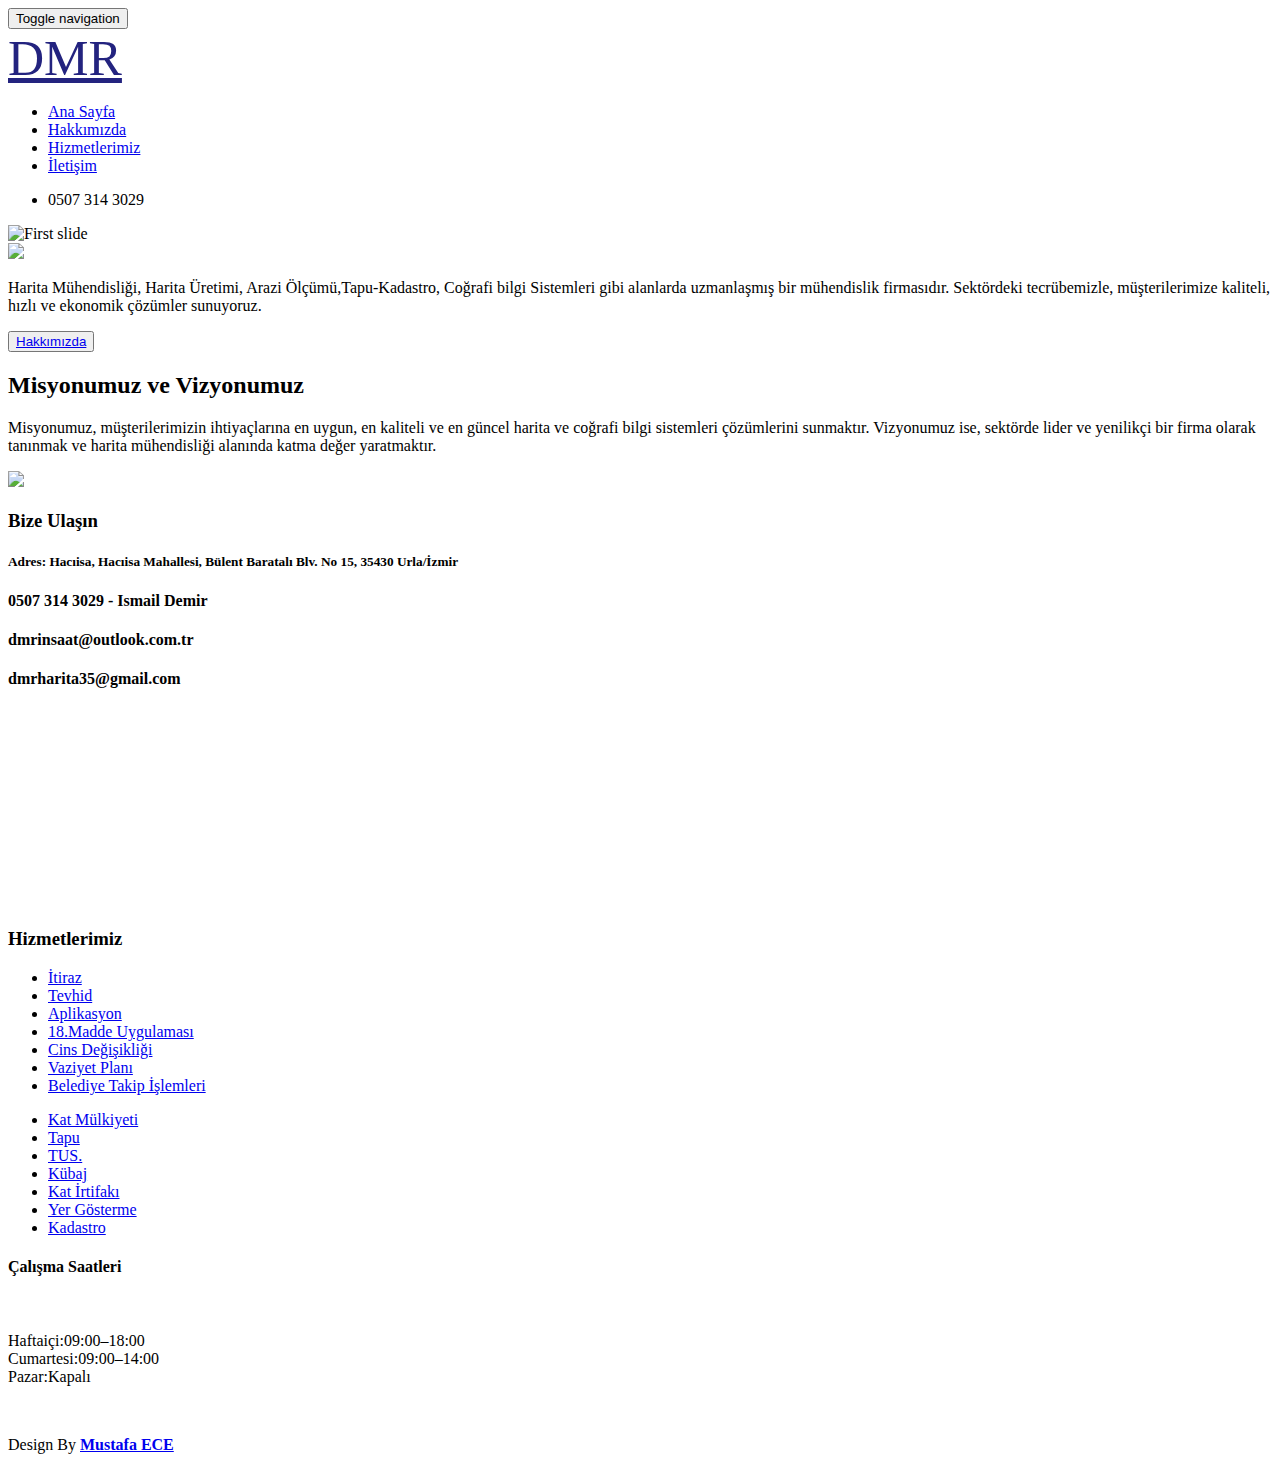
==== index.html @ 1612287f "Add files via upload" ====
<!DOCTYPE html>
<html lang="en">

<head>
	<meta charset="utf-8">
	<meta http-equiv="X-UA-Compatible" content="IE=edge">
	<meta name="viewport" content="width=device-width, initial-scale=1">
	<title>DMR</title>
	<link href="css/bootstrap.min.css" rel="stylesheet">
	<link href="css/global.css" rel="stylesheet">
	<link href="css/index.css" rel="stylesheet">
	<link rel="stylesheet" type="text/css" href="css/font-awesome.min.css" />

	<link href="css/ken-burns.css" rel="stylesheet" type="text/css" media="all" />
	<link rel="preconnect" href="https://fonts.googleapis.com">
	<link rel="preconnect" href="https://fonts.gstatic.com" crossorigin>
	<link
		href="https://fonts.googleapis.com/css2?family=Belgrano&family=Raleway:wght@400;700&family=Wix+Madefor+Display&display=swap"
		rel="stylesheet">
	<link type="text/css" rel="stylesheet" href="css/animate.css">
	<link rel="shortcut icon" href="img/favicon.ico" type="image/x-icon">
	<script src="js/jquery-2.1.1.min.js"></script>
	<script src="js/bootstrap.min.js"></script>
</head>

<body>

	<section id="header" class="clearfix cd-secondary-nav">
		<div class="container-fluid">
			<div class="row">
				<div class="col-sm-12">
					<nav class="navbar navbar-default">
						<!-- Brand and toggle get grouped for better mobile display -->
						<div class="navbar-header">
							<button type="button" class="navbar-toggle" data-toggle="collapse"
								data-target="#bs-example-navbar-collapse-1">
								<span class="sr-only">Toggle navigation</span>
								<span class="icon-bar"></span>
								<span class="icon-bar"></span>
								<span class="icon-bar"></span>
							</button>
							<div class="container-fluid">
								<a class="navbar-brand" style="color: rgb(35, 35, 127); font-size: 50px;" href="index.html">
									DMR
								</a>
							</div>
						</div>
						<!-- nav links forms -->
						<div class="collapse navbar-collapse" id="bs-example-navbar-collapse-1">
							<ul class="nav navbar-nav">
								<li><a class="m_tag active_m " href="index.html">Ana Sayfa</a></li>
								<li><a class="m_tag" href="about.html">Hakkımızda</a></li>
								</li>
								<li><a class="m_tag  " href="hizmetlerimiz.html">Hizmetlerimiz
									</a></li>

								<li class="dropdown">
									<a href="iletisim.html" class=" m_tag ">İletişim </a>
								</li>
								
							</ul>
							<ul class="nav navbar-nav navbar-right">
								<li id="ph" class="m_tag  "><i class="fa fa-phone"></i> 0507 314 3029</li>
							</ul>
						</div>
						<!-- /.navbar-collapse -->
					</nav>
				</div>
			</div>
		</div>
	</section>

	<section id="center" class="center_home">
		<div class="banner">
			<div id="kb" class="carousel kb_elastic animate_text kb_wrapper" data-ride="carousel" data-interval="6000"
				data-pause="hover">
				<!-- Wrapper-for-Slides -->
				<div class="row d-flex">
					<div class="col-lg-9">
						<img class="img-responsive w-100" src="img/1.jpg" alt="First slide">
					</div>
					<div id="r-1" class="col-lg-3   m-auto">
						<img id="map" src="img/treasure-map.png">
						<p class=" text-left ">Harita
							Mühendisliği, Harita Üretimi, Arazi Ölçümü,Tapu-Kadastro,
							Coğrafi bilgi Sistemleri gibi alanlarda uzmanlaşmış bir
							mühendislik firmasıdır. Sektördeki tecrübemizle, müşterilerimize
							kaliteli, hızlı ve ekonomik çözümler sunuyoruz.</p>
						<button id="fb" type="button" class="btn btn-lg"><a href="about.html">Hakkımızda</a></button>
					</div>
				</div>

				<section id="event">
					<div class="container">
						<div class="row">
							<div class="col-sm-12">
								<div class="event_1">
									<h2 class="mis">Misyonumuz ve Vizyonumuz</h2>
									<p>Misyonumuz, müşterilerimizin ihtiyaçlarına en uygun, en kaliteli ve en güncel
										harita ve coğrafi bilgi sistemleri çözümlerini sunmaktır. Vizyonumuz ise,
										sektörde lider ve yenilikçi bir firma olarak tanınmak ve harita mühendisliği
										alanında katma değer yaratmaktır.</p>
									</div>
									<img src="img/mision.jpg" class="img-responsive" style="max-width: 800px; margin: auto; ">

							</div>
						</div>
					</div>
				</section>
				<section id="footer">
					<div class="container">
						<div class="row">
							<div class="col-sm-12">
								<div class="footer_main clearfix">
									<div class="col-sm-7">
										<div class="footer_1 clearfix">
											<h3>Bize Ulaşın &nbsp; &nbsp; <a href="https://www.instagram.com/dmrharita/"><i  id="ins" class="fa fa-instagram" ></i></a></h3>
											<h5>
												<p><strong>Adres</strong>: Hacıisa, Hacıisa Mahallesi, Bülent Baratalı
													Blv. No 15, 35430 Urla/İzmir</p>
											</h5>
											<h4><i class="fa fa-phone"></i> 0507 314 3029 - Ismail Demir</h4>
											<h4><i class="fa fa-envelope"></i>dmrinsaat@outlook.com.tr</h4>
											<h4><i class="fa fa-envelope"></i>dmrharita35@gmail.com </h4>
											<div
												style="text-decoration:none; overflow:hidden;max-width:100%;width:500px;height:200px;">
												<div id="embedded-map-display"
													style="height:100%; width:100%;max-width:100%;"><iframe
														style="height:100%;width:100%;border:0;" frameborder="0"
														src="https://www.google.com/maps/embed/v1/place?q=dmr+harita&key=AIzaSyBFw0Qbyq9zTFTd-tUY6dZWTgaQzuU17R8"></iframe>
												</div><a class="the-googlemap-enabler"
													href="https://www.bootstrapskins.com/themes"
													id="make-map-infor-mation"> </a>
												<style>
													#embedded-map-display img.text-marker {
														max-width: none !important;
														background: none !important;
													}

													img {
														max-width: none
													}
												</style>
											</div>

										</div>
									</div>
									<div class="col-sm-5">
										<div class="footer_1 clearfix">
											<h3>Hizmetlerimiz</h3>
										</div>
										<div class="col-sm-12 space_all">
											<div class="col-sm-6 space_all">
												<div class="footer_2">
													<ul>
														<li class="col-sm-12 col-xs-6 space_left"><a
															href="hizmetlerimiz.html"><i
																	class="fa fa-arrow-right"></i>İtiraz</a></li>
														<li class="col-sm-12 col-xs-6 space_left"><a
															href="hizmetlerimiz.html"><i
																	class="fa fa-arrow-right"></i>Tevhid</a></li>
														<li class="col-sm-12 col-xs-6 space_left"><a
															href="hizmetlerimiz.html"><i
																	class="fa fa-arrow-right"></i>Aplikasyon
															</a></li>
														<li class="col-sm-12 col-xs-6 space_left"><a
															href="hizmetlerimiz.html"><i
																	class="fa fa-arrow-right"></i>18.Madde
																Uygulaması</a></li>
														<li class="col-sm-12 col-xs-6 space_left"><a href="hizmetlerimiz.html"><i
																	class="fa fa-arrow-right"></i>Cins Değişikliği</a>
														</li>
														<li class="col-sm-12 col-xs-6 space_left"><a href="hizmetlerimiz.html"><i
																	class="fa fa-arrow-right"></i>Vaziyet Planı</a></li>
														<li class="col-sm-12 col-xs-6 space_left"><a href="hizmetlerimiz.html"><i
																	class="fa fa-arrow-right"></i>Belediye Takip
																İşlemleri</a>
														</li>
													</ul>
													
												</div>
											</div>
											<div class="col-sm-6 space_all">
												<div class="footer_2 clearfix">
													<ul>
														<li class="col-sm-12 col-xs-6 space_left"><a href="hizmetlerimiz.html"><i
																	class="fa fa-arrow-right"></i>Kat
																Mülkiyeti</a></li>
														<li class="col-sm-12 col-xs-6 space_left"><a href="hizmetlerimiz.html"><i
																	class="fa fa-arrow-right"></i>Tapu</a>
														</li>
														<li class="col-sm-12 col-xs-6 space_left"><a href="hizmetlerimiz.html"><i
																	class="fa fa-arrow-right"></i>TUS.</a></li>
														<li class="col-sm-12 col-xs-6 space_left"><a href="hizmetlerimiz.html"><i
																	class="fa fa-arrow-right"></i>Kübaj</a>
														</li>
														<li class="col-sm-12 col-xs-6 space_left"><a href="hizmetlerimiz.html"><i
																	class="fa fa-arrow-right"></i>Kat İrtifakı</a></li>
														<li class="col-sm-12 col-xs-6 space_left"><a href="hizmetlerimiz.html"><i
																	class="fa fa-arrow-right"></i>Yer Gösterme</a>
														</li>
														<li class="col-sm-12 col-xs-6 space_left"><a href="hizmetlerimiz.html"><i
																	class="fa fa-arrow-right"></i>Kadastro</a>
														</li>
													</ul>
												</div>
											</div>
										</div>
										<div class="calis">
											<h4>Çalışma Saatleri</h4> <br>
											<p> 
												Haftaiçi:09:00–18:00 <br>
												Cumartesi:09:00–14:00 <br>
												Pazar:Kapalı</p>

										</div>


									</div>
								</div>
								
							</div>
							<div class="col-sm-12">
								<div class="col-sm-6 space_all">

									<div class="footer_6"><br>
										<p> Design By <a
												href="https://mstfecedev.netlify.app/index.html"><strong>Mustafa
													ECE</strong></a></p>
									</div>
								</div>

							</div>
						</div>
					</div>
				</section>
				<script>
					$(document).ready(function () {
						/*****Fixed Menu******/
						var secondaryNav = $('.cd-secondary-nav'),
							secondaryNavTopPosition = secondaryNav.offset().top;
						navbar_height = document.querySelector('.navbar').offsetHeight;

						$(window).on('scroll', function () {
							if ($(window).scrollTop() > secondaryNavTopPosition + navbar_height) {
								secondaryNav.addClass('is-fixed');
								document.body.style.paddingTop = navbar_height + 'px';

							} else {
								secondaryNav.removeClass('is-fixed');
								document.body.style.paddingTop = '0'
							}
						});

					});
				</script>

</body>


</html>
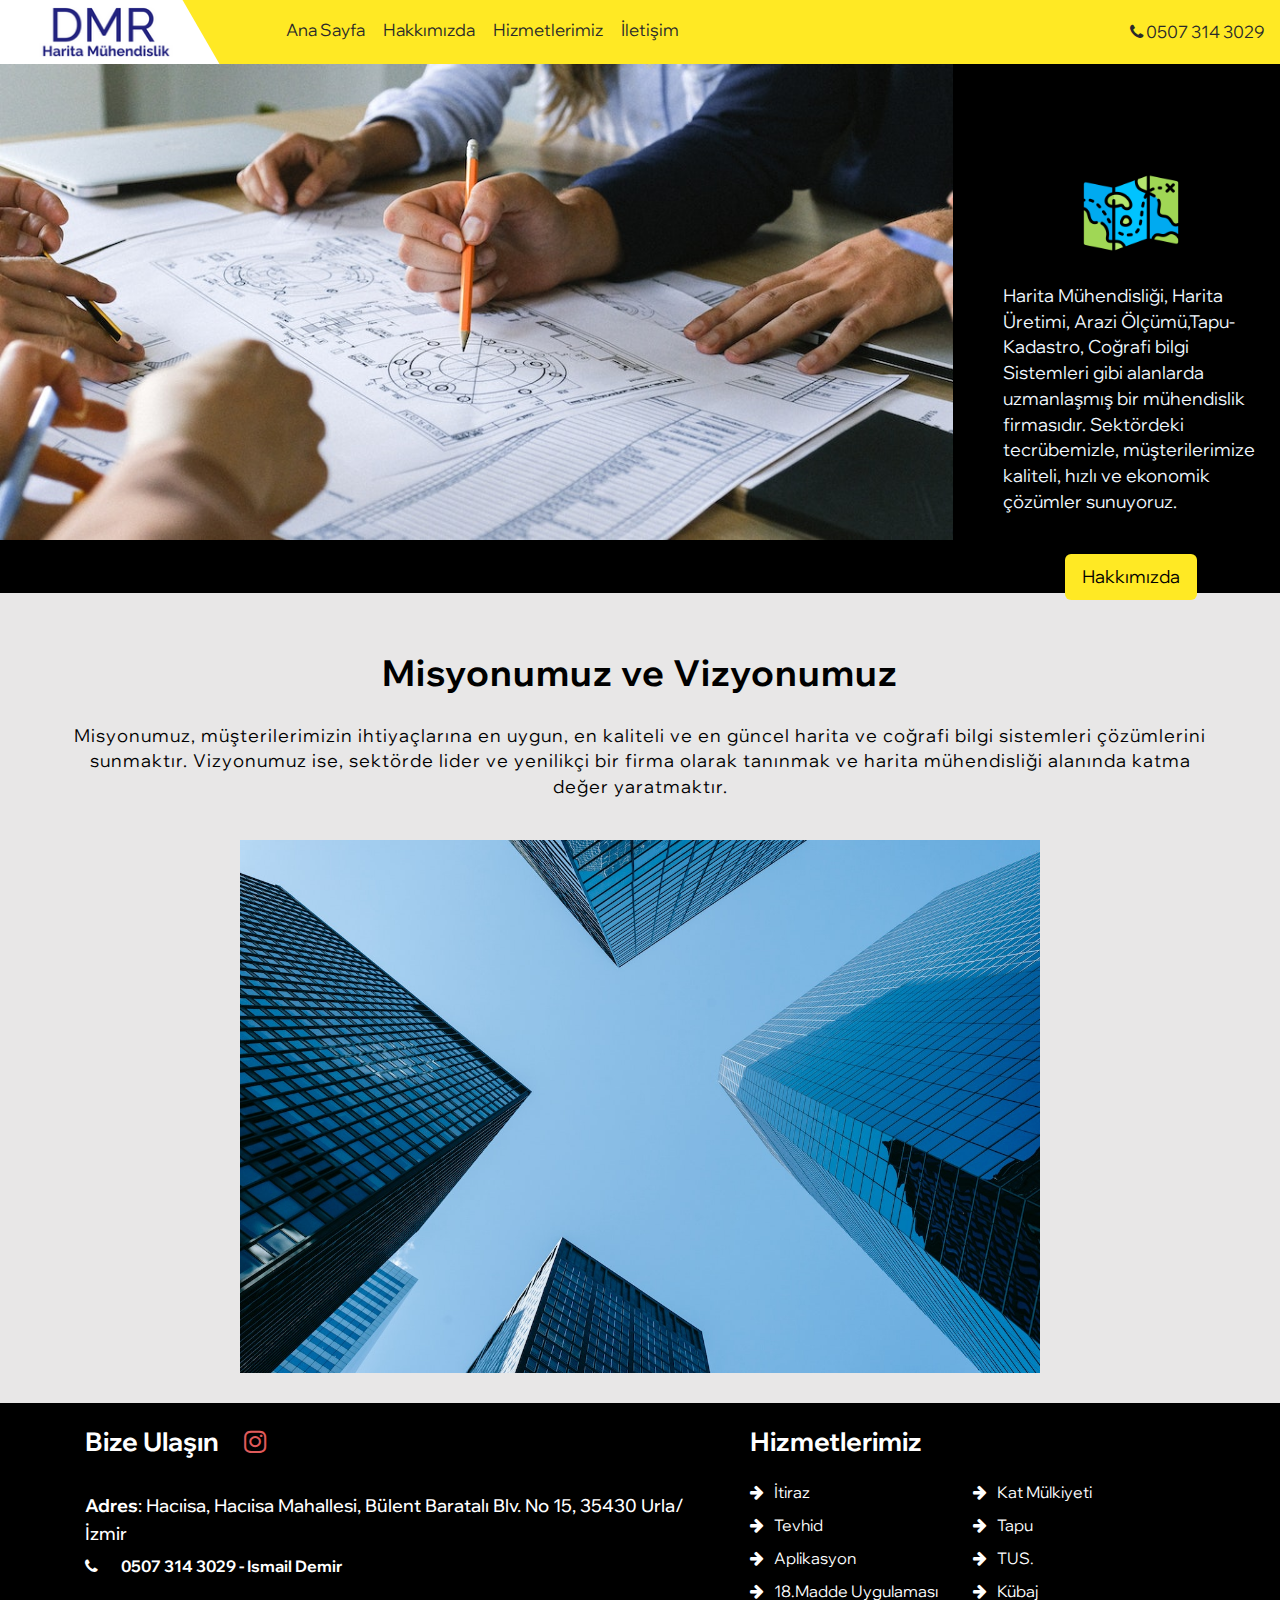
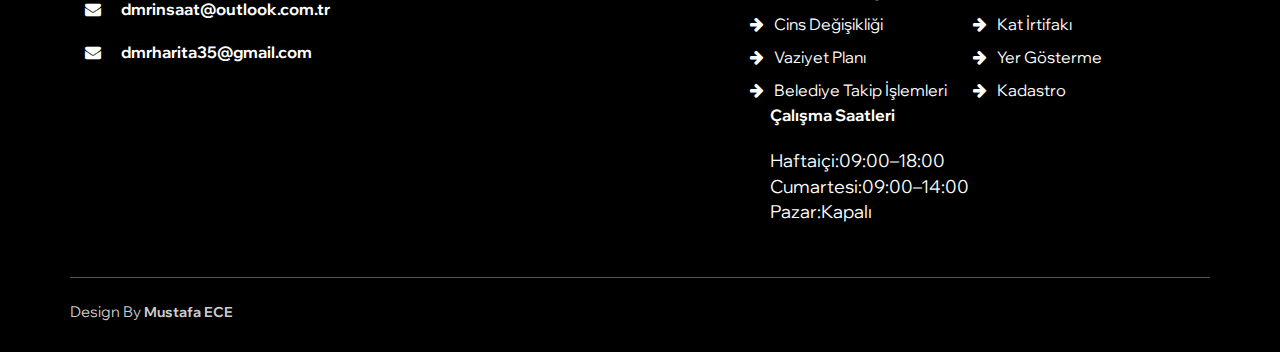
==== commit dd83203e: "update logo" ====
--- a/index.html
+++ b/index.html
@@ -40,9 +40,7 @@
 								<span class="icon-bar"></span>
 							</button>
 							<div class="container-fluid">
-								<a class="navbar-brand" style="color: rgb(35, 35, 127); font-size: 50px;" href="index.html">
-									DMR
-								</a>
+								<a class="navbar-brand"><img src="img/logo.png" style="height: 50px;"></a>
 							</div>
 						</div>
 						<!-- nav links forms -->
--- a/css/global.css
+++ b/css/global.css
@@ -0,0 +1,554 @@
+body{
+  font-family: 'Belgrano', serif;
+  font-family: 'Raleway', sans-serif;
+  font-family: 'Wix Madefor Display', sans-serif;
+   }
+h1,h2,h3,h4,h5,h6{
+padding:0;
+margin:0;
+color:#000;
+}
+a{
+ color: #000;
+ }
+a:hover{
+text-decoration:none;
+color: #508885;
+}
+ul{
+padding:0;
+margin:0;
+list-style:none;
+}
+li{
+  font-size:16px;
+   color: #000;
+  }
+p{
+font-size:18px;
+}
+h1{
+font-size:45px;
+margin-top:10px;
+font-weight:bold;
+}
+h2{
+font-size:36px;
+font-weight:bold;
+}
+h3{
+font-size:26px;
+margin-top:10px;
+font-weight:bold;
+}
+h4{
+font-size:20px;
+margin-top:10px;
+font-weight:bold;
+}
+h5{
+font-size:16px;
+margin-top:10px;
+}
+h6{
+font-size:14px;
+margin-top:10px;
+color:#666;
+}
+.space_left{
+padding-left:0; 
+margin-left:0;
+} 
+.space_right{
+padding-right:0;
+margin-right:0; 
+} 
+.space_all{
+padding:0; 
+margin:0;
+} 
+.img-responsive{ 
+ width:100% !important;
+ }
+.button{
+ background: #fff;
+ display: inline-block;
+ color: #000;
+ padding: 13px 30px 15px 30px;
+ margin-top: 15px;
+ border: 2px solid #000;
+ font-size: 17px;
+}
+  
+.button:hover{
+ color:#fff;
+}
+
+.button_1{
+border: 1px solid #000;
+padding: 10px 20px 10px 20px;
+background-color: #000; 
+color: #fff; 
+font-size: 18px;
+  }
+.button_1:hover{
+opacity: 0.8;
+background:#508885;
+border:1px solid #508885;
+color:#fff;
+  }  
+.button_2{
+background:#9eb601;
+color:#fff;
+border:none;
+padding-top:10px;
+padding-bottom:10px;
+  }
+.button_2:hover{
+opacity: 0.8;
+background:#bb0000;
+color:#fff;
+  }
+.button_3{
+background:#55ACEE;
+color:#fff;
+display:block;
+border:none;
+padding-top:10px;
+padding-bottom:10px;
+  }
+.button_3:hover{
+opacity: 0.8;
+background:#55ACEE;
+color:#fff;
+  }
+  
+.button_4{
+background:#6AAF08;
+color:#fff; 
+display:inline-block;
+padding:13px 30px 15px 30px;
+margin-top:15px;
+  }
+.bg .hvr-shutter-out-horizontal:before {
+  background: #2E1E13;
+  }
+.border_none{
+  border:none!important;
+  }
+.mgt{
+  margin-top:0!important;
+  }
+.mgt1{
+  margin-bottom:0!important;
+  }
+.bold{
+ font-weight:bold;
+ color:#000; 
+  }
+/* Shutter Out Horizontal */
+.hvr-shutter-out-horizontal {
+  display: inline-block;
+  vertical-align: middle;
+  -webkit-transform: perspective(1px) translateZ(0);
+  transform: perspective(1px) translateZ(0);
+  box-shadow: 0 0 1px transparent;
+  position: relative;
+  -webkit-transition-property: color;
+  transition-property: color;
+  -webkit-transition-duration: 0.3s;
+  transition-duration: 0.3s;
+}
+.hvr-shutter-out-horizontal:before {
+  content: "";
+  position: absolute;
+  z-index: -1;
+  top: 0;
+  bottom: 0;
+  left: 0;
+  right: 0;
+  background:#ffe924;
+  -webkit-transform: scaleX(0);
+  transform: scaleX(0);
+  -webkit-transform-origin: 50%;
+  transform-origin: 50%;
+  -webkit-transition-property: transform;
+  transition-property: transform;
+  -webkit-transition-duration: 0.3s;
+  transition-duration: 0.3s;
+  -webkit-transition-timing-function: ease-out;
+  transition-timing-function: ease-out;
+}
+.hvr-shutter-out-horizontal:hover, .hvr-shutter-out-horizontal:focus, .hvr-shutter-out-horizontal:active {
+  color: white;
+}
+.hvr-shutter-out-horizontal:hover:before, .hvr-shutter-out-horizontal:focus:before, .hvr-shutter-out-horizontal:active:before {
+  -webkit-transform: scaleX(1);
+  transform: scaleX(1);
+}
+
+/********************* header ****************/
+.cd-secondary-nav.is-fixed {
+z-index: 9999;
+position: fixed;
+left: auto;
+top: 0; 
+width:100%;
+}	
+.cd-secondary-nav.is-fixed {
+top: -40px;
+transform: translateY(40px);
+transition: transform .3s;
+}
+#header{
+ background-color: #ffe924;
+ box-shadow: 0 0 2px black;
+  }
+#header .navbar-nav {
+ padding-left: 60px;
+}
+#header .navbar{
+ border:none;
+ background:none;
+ min-height:auto;
+ margin-bottom:0;
+ border-radius:0;
+ }
+#header .navbar-brand{
+ display: table;
+ position: relative;
+ z-index: 9;
+ margin-right:80px;
+ font-size:35px;
+ font-weight:bold;
+ padding: 7px;
+ padding-top:7px;
+ }
+#header .navbar-brand span{
+ color: #6AAF08;
+}
+#header .navbar-brand i{
+ vertical-align:middle;
+}
+#header .navbar-brand:before{
+ right: -50px;
+ width: 80%; 
+ transform: skew(30deg);
+-webkit-transform: skew( 30deg);
+-moz-transform: skew( 30deg);
+-o-transform: skew( 30deg);
+-ms-transform: skew( 30deg);
+  }
+#header .navbar-brand:before, .navbar-brand:after {
+ background-color: #fff;
+ content: "";
+ position: absolute;
+ bottom: 0;
+ height: 100%;
+ z-index: -1;
+}
+#header .navbar-brand:after {
+ right: 10%;
+ width: 2000px;
+}
+#header .navbar-nav{
+ padding-top:0px;  
+}
+.m_tag{
+ color: #2a2a2a!important;
+ font-size: 18px;
+ padding-top: 25px!important;
+ padding-bottom: 25px!important;
+  }
+.active_m{
+ background: #ffe924;
+  }
+.m_tag:hover{
+ background: #ffe924!important;
+  }
+.m_tag:focus{
+ background: #ffe924!important;
+  }
+.drop_m li a{
+ padding-top:12px;
+ padding-bottom:12px;
+ font-size:18px;
+ border-bottom:1px solid #ffe924;  
+   }
+.drop_m li a:hover{
+ background: #b1c516!important;
+ color:#fff!important;
+}
+
+.drop_m {
+min-width:200px;
+padding:0;
+   }
+/*********************header_end****************/
+/********************* footer ****************/
+#footer{ 
+padding-top: 25px;
+padding-bottom:20px;
+background: #000000;
+ }
+.footer_1 h3{ 
+ color:#FFFFFF;
+ font-weight:bold;
+ padding: 0;
+ margin: 0;
+ }
+.footer_1 p{ 
+ color:#ffffff;
+ padding-top:10px;
+ line-height:28px;
+ }
+.footer_1 i{ 
+padding-right:20px;
+color:#fff;
+padding-bottom:17px;
+ }
+.footer_1 h4{ 
+color:#fff;
+font-size:16px;
+ }
+.footer_1 h5 a{ 
+color:#fff;
+font-size:16px;
+ }
+.footer_1 h5 a:hover{ 
+color:#fff;
+ }
+.footer_2 ul{ 
+padding-top:20px;
+ }
+.footer_2 li{ 
+line-height:33px;
+ }
+.footer_2 i{ 
+padding-right:10px;
+ }
+.footer_2 li a{ 
+color:#fff;
+font-size: 16px;
+ }
+.footer_2 li a:hover{ 
+color:#fff;
+ }
+.footer_3{
+padding-top:30px;
+padding-bottom:20px;
+ }
+.footer_3 input{
+padding-top:20px;
+padding-bottom:20px;
+ }
+.footer_4 input{
+padding-top:20px;
+padding-bottom:20px;
+ }
+.footer_5{ 
+padding-top:0px;
+ }
+#footer .form-control {
+border-radius:0px;
+}
+.footer_main{ 
+border-bottom: 1px solid #535456;
+ }
+.footer_6 p{ 
+color: #ccc;
+ }
+.footer_6 p a{ 
+color:#ccc;
+ }
+.footer_6 p a:hover{ 
+color:#fff;
+ }
+.footer_7 ul{ 
+text-align:right;
+padding-top: 10px;
+ }
+.footer_7 li{ 
+display:inline;
+margin:8px;
+ }
+.footer_7 li a{ 
+color:#ffe924;
+font-size:17px;
+ }
+.footer_7 li a:hover{ 
+color:#fff;
+ }
+/********************* footer_end ****************/
+
+
+
+
+@media screen and (max-width : 767px){
+#top {
+ display: none;
+}
+#header .navbar-brand {
+ margin-right:0px;
+ font-size:25px;
+}
+#header .navbar-brand {
+ padding: 4px;
+}
+.navbar-default .navbar-collapse, .navbar-default .navbar-form{
+border-color:#ffe924; 
+ }
+#header .navbar-brand{ 
+ padding-top:14px;
+ padding-left: 10px;
+}
+#header .navbar-default .navbar-toggle {
+ border-color: #fff;
+ background-color: #fff;
+}
+#header .navbar-nav {
+ padding-left: 0px;
+}
+#header .col-sm-12{ 
+ padding-left:0px;
+ padding-right:0px;
+}
+.m_tag {
+ padding-top: 15px!important;
+ padding-bottom: 20px!important;
+ font-size:26px;
+}
+#header .navbar-nav .open .dropdown-menu {
+ background-color: white;
+}
+.footer_2 {
+margin-bottom:15px; 
+ }
+
+#footer h3{
+ text-align: center;
+}
+.footer_2 li {
+ display: inline-block;
+}
+.footer_2 ul {
+ padding-top: 10px;
+}
+.drop_m li a{
+font-size:22px!important;
+ padding-top: 15px!important;
+ padding-bottom: 15px!important; 
+ }
+.footer_5 {
+ text-align: center;
+ margin-bottom:15px; 
+ }
+.footer_7 ul{
+ text-align: left; 
+ }
+}
+
+@media (min-width:768px) and (max-width:991px) {
+#top .social-circle li a {
+ width: 28px;
+ height: 28px;
+ font-size: 13px;
+}
+#top .social-circle li i {
+ line-height: 28px;
+}
+.top_1r ul li i {
+ font-size: 13px;
+ width: 28px;
+ height: 28px;
+ line-height: 28px;
+}
+.top_1r ul li {
+ font-size: 12px;
+}
+#header .navbar-nav {
+ padding-left: 0px;
+}
+#header .nav>li>a {
+ padding: 10px 10px;
+}
+#header .navbar-brand {
+ margin-right: 80px;
+ font-size: 23px;
+}
+.m_tag {
+ font-size: 12px;
+ padding-top: 20px!important;
+ padding-bottom: 20px!important;
+}
+#header .navbar-brand:before {
+ right: -20px;
+}
+#footer p{
+font-size:14px; 
+ }
+.footer_2 li a{
+font-size:14px; 
+ }
+}
+ 
+@media (min-width:992px) and (max-width:1990px) {
+#top .social-circle li a {
+ width: 28px;
+ height: 28px;
+ font-size: 13px;
+}
+#top .social-circle li i {
+ line-height: 28px;
+}
+.top_1r ul li i {
+ font-size: 13px;
+ width: 28px;
+ height: 28px;
+ line-height: 28px;
+}
+.top_1r ul li {
+ padding-left: 5px;
+ padding-right: 5px;
+ font-size: 14px;
+}
+#header .navbar-nav {
+ padding-left: 0px;
+}
+#header .nav>li>a {
+ padding: 10px 12px;
+}
+#header .navbar-brand {
+ margin-right: 140px;
+ font-size: 33px;
+}
+#header .navbar-brand {
+ margin-right: 80px;
+}
+.m_tag {
+ font-size: 17px;
+ padding-top: 20px !important;
+ padding-bottom: 5px !important;
+}
+#header .navbar-brand:before {
+ right: -20px;
+}
+.footer_6 p {
+ font-size: 15px;
+ padding-top: 3px;
+}
+.footer_6 p a {
+ font-size: 14px;
+}
+}
+@media (min-width:1201px) and (max-width:1325px) {
+#header .nav>li>a {
+ padding: 10px 9px;
+}
+.m_tag {
+ font-size: 17px;
+}
+}
+#ozelh4{
+  color: #000;
+}--- a/css/index.css
+++ b/css/index.css
@@ -0,0 +1,937 @@
+/********************* center ****************/
+.center_2 {
+  background: #e04e21;
+  border-color: rgba(71, 77, 75, .61);
+  padding: 15px 20px 33px 20px;
+}
+
+#center select {
+  font-size: 22px;
+  width: 100%;
+  padding: 10px;
+  background: #ffffff;
+  color: #101010;
+  border: 2px solid #ffffff;
+}
+
+
+
+.hotels_tab_inner_1 h4 {
+  color: #fff;
+  font-size: 25px;
+  padding-top: 2px;
+  padding-bottom: 10px;
+}
+
+.center_4 p {
+  padding-top: 24px;
+}
+
+.center_4 p a {
+  background-color: #fff;
+  color: #000;
+  border: none;
+  padding: 15px 75px 15px 75px;
+}
+
+/********************* center_end ****************/
+/********************* popular ****************/
+#popular {
+  padding-top: 30px;
+  padding-bottom: 30px;
+}
+
+.popular_1 {
+  text-align: center;
+}
+
+.popular_1 h2 {
+  color: #070707;
+}
+
+.popular_1 p {
+  padding-bottom: 30px;
+}
+
+.popular_3 {
+  border-radius: 5px;
+  background-color: #e9e9e9;
+  padding: 10px 10px 8px 10px;
+  margin-bottom: 20px;
+}
+
+/********************* popular_end ****************/
+/********************* event ****************/
+#event {
+  padding-top: 30px;
+  padding-bottom: 30px;
+  background-color: #f5f4f4f1;
+}
+
+.event_1 {
+  text-align: center;
+}
+
+.event_1 h2 {
+  letter-spacing: 1px;
+  font-weight: bold;
+  color: #000000;
+}
+
+.event_1 p {
+  letter-spacing: 1px;
+  padding-bottom: 30px;
+}
+
+#event .ih-item {
+  position: relative;
+  -webkit-transition: all 0.35s ease-in-out;
+  -moz-transition: all 0.35s ease-in-out;
+  transition: all 0.35s ease-in-out;
+}
+
+#event .ih-item,
+#event .ih-item * {
+  -webkit-box-sizing: border-box;
+  -moz-box-sizing: border-box;
+  box-sizing: border-box;
+}
+
+#event .ih-item a {
+  color: #333;
+}
+
+#event .ih-item a:hover {
+  text-decoration: none;
+}
+
+#event .ih-item img {
+  width: 100%;
+  height: 100%;
+}
+
+#event .ih-item.square {
+  position: relative;
+  width: 560px;
+  height: 343px;
+  border: 8px solid #fff;
+  margin-bottom: 10px;
+  box-shadow: 1px 1px 3px rgba(0, 0, 0, 0.3);
+}
+
+#event .ih-item.square .info {
+  position: absolute;
+  top: 0;
+  bottom: 0;
+  left: 0;
+  right: 0;
+  text-align: center;
+  -webkit-backface-visibility: hidden;
+  backface-visibility: hidden;
+}
+
+#event .ih-item.square.effect14.colored .info {
+  background: #1a4a72;
+}
+
+#event .ih-item.square.effect14.colored .info h3 {
+  background: rgba(12, 34, 52, 0.6);
+}
+
+#event .ih-item.square.effect14 .img {
+  opacity: 1;
+  -webkit-transition: all 0.35s ease-in-out;
+  -moz-transition: all 0.35s ease-in-out;
+  transition: all 0.35s ease-in-out;
+}
+
+#event .ih-item.square.effect14 .info {
+  background: #333333;
+  visibility: hidden;
+  opacity: 0;
+  pointer-events: none;
+  -webkit-transform: scale(0.5);
+  -moz-transform: scale(0.5);
+  -ms-transform: scale(0.5);
+  -o-transform: scale(0.5);
+  transform: scale(0.5);
+  -webkit-transition: all 0.35s ease 0.2s;
+  -moz-transition: all 0.35s ease 0.2s;
+  transition: all 0.35s ease 0.2s;
+}
+
+#event .ih-item.square.effect14 .info h3 {
+  color: #fff;
+  padding: 10px;
+  margin: 30px 0 0 0;
+}
+
+#event .ih-item.square.effect14 .info p {
+  color: #bbb;
+  padding: 20px 20px 20px;
+}
+
+#event .ih-item.square.effect14 a:hover .img {
+  opacity: 0;
+  pointer-events: none;
+  -webkit-transform: scale(0.5);
+  -moz-transform: scale(0.5);
+  -ms-transform: scale(0.5);
+  -o-transform: scale(0.5);
+  transform: scale(0.5);
+}
+
+#event .ih-item.square.effect14 a:hover .info {
+  visibility: visible;
+  opacity: 1;
+  -webkit-transform: scale(1);
+  -moz-transform: scale(1);
+  -ms-transform: scale(1);
+  -o-transform: scale(1);
+  transform: scale(1);
+}
+
+#event .list-group-item-heading {
+  font-size: 24px;
+}
+
+#event .ih-item.square.effect14.bottom_to_top .img {
+  -webkit-transform: translateY(0);
+  -moz-transform: translateY(0);
+  -ms-transform: translateY(0);
+  -o-transform: translateY(0);
+  transform: translateY(0);
+}
+
+#event .ih-item.square.effect14.bottom_to_top a:hover .img {
+  -webkit-transform: translateY(100%);
+  -moz-transform: translateY(100%);
+  -ms-transform: translateY(100%);
+  -o-transform: translateY(100%);
+  transform: translateY(100%);
+}
+
+/********************* event_end ****************/
+/********************* news ****************/
+#news {
+  padding-top: 30px;
+  padding-bottom: 30px;
+  background-color: ghostwhite;
+}
+
+.news_main h2 {
+  color: #000000;
+  text-align: center;
+}
+
+.news_main p {
+  text-align: center;
+  padding-bottom: 30px;
+}
+
+#news .ih-item {
+  position: relative;
+  -webkit-transition: all 0.35s ease-in-out;
+  -moz-transition: all 0.35s ease-in-out;
+  transition: all 0.35s ease-in-out;
+}
+
+#news .ih-item * {
+  -webkit-box-sizing: border-box;
+  -moz-box-sizing: border-box;
+  box-sizing: border-box;
+}
+
+#news .ih-item a {
+  color: #333;
+}
+
+#news .ih-item a:hover {
+  text-decoration: none;
+}
+
+#news .ih-item img {
+  width: 100%;
+  height: 100%;
+}
+
+#news .ih-item.square {
+  position: relative;
+  width: 360px;
+  height: 240px;
+  border: 8px solid #fff;
+  box-shadow: 1px 1px 3px rgba(0, 0, 0, 0.3);
+}
+
+#news .ih-item.square .info {
+  position: absolute;
+  top: 0;
+  bottom: 0;
+  left: 0;
+  right: 0;
+  text-align: center;
+  -webkit-backface-visibility: hidden;
+  backface-visibility: hidden;
+}
+
+#news .ih-item.square.effect13 {
+  overflow: hidden;
+}
+
+#news .ih-item.square.effect13.colored .info {
+  background: #1a4a72;
+  background: rgba(26, 74, 114, 0.6);
+}
+
+#news .ih-item.square.effect13.colored .info h3 {
+  background: rgba(12, 34, 52, 0.6);
+}
+
+#news .ih-item.square.effect13 .img {
+  -webkit-transition: all 0.35s ease-in-out;
+  -moz-transition: all 0.35s ease-in-out;
+  transition: all 0.35s ease-in-out;
+  -webkit-transform: scale(1);
+  -moz-transform: scale(1);
+  -ms-transform: scale(1);
+  -o-transform: scale(1);
+  transform: scale(1);
+}
+
+#news .ih-item.square.effect13 .info {
+  visibility: hidden;
+  opacity: 0;
+  pointer-events: none;
+  -webkit-transition: all 0.35s ease-in-out;
+  -moz-transition: all 0.35s ease-in-out;
+  transition: all 0.35s ease-in-out;
+}
+
+#news .ih-item.square.effect13 .info h3 {
+  text-transform: uppercase;
+  color: #fff;
+  text-align: center;
+  font-size: 17px;
+  padding: 10px;
+  background: #111111;
+  margin: 30px 0 0 0;
+}
+
+#news .ih-item.square.effect13 .info p {
+  font-style: italic;
+  font-size: 12px;
+  position: relative;
+  color: #bbb;
+  padding: 20px 20px 20px;
+  text-align: center;
+}
+
+#news .ih-item.square.effect13 a:hover .img {
+  -webkit-transform: scale(1.2);
+  -moz-transform: scale(1.2);
+  -ms-transform: scale(1.2);
+  -o-transform: scale(1.2);
+  transform: scale(1.2);
+}
+
+#news .ih-item.square.effect13 a:hover .info {
+  visibility: visible;
+  opacity: 1;
+}
+
+#news .ih-item.square.effect13.left_to_right .info {
+  -webkit-transform: translateX(-100%);
+  -moz-transform: translateX(-100%);
+  -ms-transform: translateX(-100%);
+  -o-transform: translateX(-100%);
+  transform: translateX(-100%);
+}
+
+#news .ih-item.square.effect13.left_to_right a:hover .info {
+  -webkit-transform: translateX(0);
+  -moz-transform: translateX(0);
+  -ms-transform: translateX(0);
+  -o-transform: translateX(0);
+  transform: translateX(0);
+}
+
+.news_3 h3 {
+  padding-top: 15px;
+  padding-bottom: 6px;
+}
+
+.news_3 h3 a {
+  color: #616969;
+}
+
+.news_3 h3 a:hover {
+  color: #000;
+}
+
+.news_3 ul {
+  border-bottom: 1px solid #dedede;
+  padding-bottom: 10px;
+}
+
+.news_3 li {
+  display: inline;
+  padding-right: 5px;
+}
+
+.news_3 li a {
+  color: #5c5e62;
+  font-size: 18px;
+}
+
+.news_3 li a:hover {
+  color: #616969;
+}
+
+.news_4 p {
+  padding-top: 10px;
+  padding-right: 10px;
+  padding-left: 10px;
+  padding-bottom: 20px;
+}
+
+.news_5 ul {
+  padding-top: 10px;
+}
+
+.news_5 li {
+  display: inline;
+  margin-right: 18px;
+}
+
+.news_5 {
+  border-top: 1px solid #dedede;
+  margin-top: 35px;
+}
+
+.news_7 li a {
+  font-size: 18px;
+  color: #000;
+}
+
+.news_7 li a:hover {
+  color: #616969;
+}
+
+.news_main_1 {
+  background-color: #fff;
+  text-align: center;
+  padding: 0px 0px 10px 0px;
+  box-shadow: 0 0 2px #989696;
+}
+
+.news_1 {
+  margin-bottom: 20px;
+}
+
+/********************* news_end ****************/
+
+
+
+
+@media screen and (max-width : 767px) {
+  #center .kb_caption h1 {
+    font-size: 13px;
+  }
+
+  #center .kb_caption p {
+    font-size: 5px;
+  }
+
+  .button {
+    margin-top: 5px;
+    font-size: 12px;
+  }
+
+  #center {
+    text-align: center;
+  }
+
+  .our_main h2 {
+    letter-spacing: 0px;
+  }
+
+  #business .port.effect-1 .text-desc {
+    padding: 1em 0.7em;
+  }
+
+  #business .port .text-desc h6 {
+    font-size: 1.6em;
+  }
+
+  #popular {
+    text-align: center;
+  }
+
+  .popular_4 p {
+    font-size: 15px;
+    padding-bottom: 16px;
+  }
+
+  #our {
+    text-align: center;
+  }
+
+  .our_4 p {
+    padding-top: 0px;
+    padding-bottom: 10px;
+    text-align: left;
+  }
+
+  #middle {
+    text-align: center;
+  }
+
+  .middle_1 h3 {
+    font-size: 35px;
+    padding-bottom: 0px;
+  }
+
+  #features {
+    text-align: center;
+  }
+
+  #business {
+    text-align: center;
+  }
+
+  .business_2 {
+    padding-bottom: 15px;
+  }
+
+  #event {
+    text-align: center;
+  }
+
+  #news {
+    text-align: center;
+  }
+
+  #business .port .text-desc p {
+    line-height: 1.5em;
+    font-size: 11px;
+  }
+
+  #center .carousel-caption.kb_caption.kb_caption_right {
+    color: #000;
+    top: 0%;
+  }
+
+  #event .ih-item.square {
+    width: 100%;
+    height: 100%;
+  }
+
+  #event .ih-item.square.effect14 .info h3 {
+    margin: 10px 0 0 0;
+    font-size: 10px;
+  }
+
+  #event .ih-item.square.effect14 .info p {
+    padding: 5px 20px 20px;
+    font-size: 7px;
+  }
+
+  #our .ih-item.square {
+    width: 100%;
+    height: 100%;
+  }
+
+  #news .ih-item.square {
+    width: 100%;
+    height: 100%;
+  }
+
+  #middle {
+    overflow: hidden;
+  }
+
+  .center_home img {
+    min-height: 300px;
+  }
+
+  .popular_1 p {
+    text-align: left;
+    padding-left: 10px;
+    padding-right: 10px;
+  }
+
+  .popular_1 p br {
+    display: none;
+  }
+
+  .our_main_1 {
+    margin-bottom: 15px;
+  }
+
+  .features_main p {
+    text-align: left;
+  }
+
+  .business_1 p {
+    text-align: left;
+  }
+
+  .business_3 {
+    margin-bottom: 15px;
+  }
+
+  .event_1 p {
+    text-align: left;
+  }
+
+  .event_1 p br {
+    display: none;
+  }
+
+  .news_main p {
+    text-align: left;
+    padding-left: 10px;
+    padding-right: 10px;
+  }
+
+  .news_main_1 {
+    margin-bottom: 15px;
+  }
+
+  .news_4 p {
+    text-align: left;
+  }
+}
+
+@media (min-width:470px) and (max-width:767px) {
+  #center .carousel-caption.kb_caption.kb_caption_right {
+    top: 7%;
+    padding-bottom: 10px;
+  }
+
+  #center .kb_caption p {
+    font-size: 11px;
+  }
+}
+
+@media (min-width:768px) and (max-width:991px) {
+  #center .kb_caption h1 {
+    font-size: 20px;
+  }
+
+  #center .kb_caption p {
+    font-size: 13px;
+  }
+
+  #center .carousel-caption.kb_caption.kb_caption_right {
+
+    top: 8%;
+  }
+
+  #center select {
+    font-size: 15px;
+  }
+
+  .center_4 p a {
+    padding: 14px 35px 14px 35px;
+    font-size: 13px;
+  }
+
+  .popular_4 p {
+    font-size: 14px;
+  }
+
+  .popular_4 h4 {
+    font-size: 16px;
+  }
+
+  #our .ih-item.square {
+    width: 100%;
+    height: 100%;
+  }
+
+  .our_5 li {
+    margin-right: 1px;
+    font-size: 12px;
+  }
+
+  .our_7 li a {
+    font-size: 13px;
+  }
+
+  .our_5 ul {
+    padding-top: 10px;
+  }
+
+  #features .nav-tabs>li>a {
+    padding: 10px 53px 10px 53px;
+  }
+
+  #features .nav-tabs>li.active>a,
+  .nav-tabs>li>a:hover {
+    padding: 12px 53px 12px 53px;
+  }
+
+  #business .port.effect-1 .text-desc {
+    padding: 1em 0.7em;
+  }
+
+  #business .port .text-desc h6 {
+    font-size: 1.4em;
+  }
+
+  #business .port .text-desc p {
+    line-height: 1.0em;
+    font-size: 11px;
+  }
+
+  .business_1 p {
+    line-height: 20px;
+    font-size: 15px;
+  }
+
+  #event .ih-item.square {
+    width: 100%;
+    height: 100%;
+  }
+
+  #event .ih-item.square.effect14 .info p {
+    padding: 0px 20px 20px;
+    font-size: 9px;
+  }
+
+  #news .ih-item.square {
+    width: 100%;
+    height: 100%;
+  }
+
+  .middle_1 h3 {
+    font-size: 30px;
+    padding-bottom: 20px;
+  }
+
+  .price h2 a {
+    font-size: 25px;
+  }
+
+  #middle {
+    overflow: hidden;
+  }
+
+  #middle .btn-primary {
+    margin-right: 20px;
+  }
+
+  .middle_1 h3 {
+    padding-left: 20px;
+  }
+
+  .news_5 li {
+    margin-right: 10px;
+  }
+
+  .features_main p br {
+    display: none;
+  }
+}
+
+@media (min-width:992px) and (max-width:1200px) {
+  #center .kb_caption h1 {
+    font-size: 20px;
+  }
+
+  #center .kb_caption p {
+    font-size: 13px;
+  }
+
+  #center .carousel-caption.kb_caption.kb_caption_right {
+    top: 8%;
+  }
+
+  #center select {
+    font-size: 15px;
+  }
+
+  .center_4 p a {
+    padding: 14px 45px 14px 45px;
+    font-size: 13px;
+  }
+
+  .popular_4 p {
+    font-size: 14px;
+  }
+
+  .popular_4 h4 {
+    font-size: 16px;
+  }
+
+  #our .ih-item.square {
+    width: 100%;
+    height: 100%;
+  }
+
+  .our_5 li {
+    margin-right: 1px;
+    font-size: 12px;
+  }
+
+  .our_7 li a {
+    font-size: 13px;
+  }
+
+  .our_5 ul {
+    padding-top: 10px;
+  }
+
+  #features .nav-tabs>li>a {
+    padding: 10px 79px 10px 78px;
+  }
+
+  #features .nav-tabs>li.active>a,
+  .nav-tabs>li>a:hover {
+    padding: 10px 83px 14px 83px;
+  }
+
+  #business .port.effect-1 .text-desc {
+    padding: 1em 0.7em;
+  }
+
+  #business .port .text-desc h6 {
+    font-size: 1.4em;
+  }
+
+  #business .port .text-desc p {
+    line-height: 1.0em;
+    font-size: 11px;
+  }
+
+  .business_1 p {
+    line-height: 20px;
+    font-size: 15px;
+  }
+
+  #event .ih-item.square {
+    width: 100%;
+    height: 100%;
+  }
+
+  #event .ih-item.square.effect14 .info p {
+    padding: 0px 20px 20px;
+    font-size: 9px;
+  }
+
+  #news .ih-item.square {
+    width: 100%;
+    height: 100%;
+  }
+
+  .middle_1 h3 {
+    font-size: 30px;
+    padding-bottom: 20px;
+  }
+
+  .price h2 a {
+    font-size: 25px;
+  }
+
+  #middle {
+    overflow: hidden;
+  }
+
+  #middle .btn-primary {
+    margin-right: 20px;
+  }
+
+  .middle_1 h3 {
+    padding-left: 20px;
+  }
+
+  .news_5 li {
+    margin-right: 10px;
+  }
+
+}
+
+@media (min-width:1201px) and (max-width:1325px) {
+  .middle_1 h3 {
+    padding-left: 10px;
+  }
+}
+
+.text-left {
+  color: aliceblue;
+  margin: 2rem;
+}
+
+#r-1 {
+  justify-content: center;
+  text-align: center;
+  margin: auto;
+  text-align: center;
+}
+
+#map {
+  display: none;
+  width: 100px;
+  height: auto;
+  margin: auto;
+}
+
+@media (min-width: 1200px) {
+  #map {
+    display: block;
+    /* Resmi 1200px üstünde göster */
+  }
+}
+
+@media (min-width: 1200px) {
+  #r-1 {
+    height: 430px;
+    justify-content: center;
+    margin: auto;
+    margin-top: 11vh;
+  }
+
+
+}
+
+#map {
+  max-width: 34vh;
+  height: auto;
+}
+
+#fb {
+  background-color: #ffe924;
+  margin: 2rem;
+}
+
+.mis {
+  margin: 3rem;
+}
+
+#ins {
+  color: rgb(224, 91, 91);
+}
+
+#ins:hover {
+  cursor: pointer;
+  color: rgb(255, 255, 255);
+  transition: 0.4s;
+}
+
+.calis {
+  margin: 2rem;
+}
+
+.calis,
+h4 {
+  color: white;
+  font-size: medium;
+
+}
+
+@media (max-width: 770px) {
+  #ph {
+    display: none;
+  }
+}--- a/css/ken-burns.css
+++ b/css/ken-burns.css
@@ -0,0 +1,256 @@
+
+.kb_control_left,.kb_control_right{
+    top:50%;
+    z-index:2;
+    opacity:0;
+    width:55px;
+    height:55px;
+    text-align:center;
+    -webkit-transition:all ease-in-out .3s;
+    transition:all ease-in-out .3s
+}
+.kb_wrapper:hover .kb_control_left,.kb_wrapper:hover .kb_control_right{
+    opacity:.8
+}
+.kb_icons{
+    line-height:50px !important;
+    font-size:34px!important;
+    font-weight:normal!important
+}
+.kb_control_left{
+    left:1%!important
+}
+.kb_control_right{
+    right:1%!important
+}
+.kb_elastic{
+    opacity:1;
+    -webkit-transform:scale3d(1,1,1);
+    transform:scale3d(1,1,1)
+}
+.kb_elastic .item{
+    top:0;
+    z-index:1;
+    opacity:0;
+    width:100%;
+    position:absolute;
+    left:0!important;
+    display:block!important;
+    -webkit-transform:scale3d(2,1,2);
+    transform:scale3d(2,1,2);
+    -webkit-transition:-webkit-transform .7s ease-in-out 0s,opacity ease-in-out .7s;
+    transition:transform .7s ease-in-out 0s,opacity ease-in-out .7s
+}
+.kb_elastic .item:first-child{
+    top:auto;
+    position:relative;
+}
+.kb_elastic .item.active{
+    opacity:1;
+    z-index:2;
+    -webkit-transform:scale3d(1,1,1);
+    transform:scale3d(1,1,1);
+    -webkit-transition:-webkit-transform .7s ease-in-out 0s,opacity ease-in-out .7s;
+    transition:transform .7s ease-in-out 0s,opacity ease-in-out .7s;
+}
+.kb_wrapper{
+    overflow:hidden;
+}
+.kb_wrapper>.carousel-inner>.item>img,.kb_wrapper>.carousel-inner>.item>a>img{
+    margin:auto;
+    opacity:.8;
+    width:100%!important;
+    -webkit-transform-origin:100% 0;
+    -moz-transform-origin:100% 0;
+    -ms-transform-origin:100% 0;
+    -o-transform-origin:100% 0;
+    transform-origin:100% 0;
+    -webkit-animation:immortalkenburns 20000ms linear 0s infinite alternate;
+    animation:immortalkenburns 20000ms linear 0s infinite alternate
+}
+@-webkit-keyframes immortalkenburns{
+    0%
+{
+    -webkit-transform:scale(1);
+    -webkit-transition:-webkit-transform 20000ms linear 0s
+}
+    100%
+{
+    -webkit-transform:scale(1.2);
+    -webkit-transition:-webkit-transform 20000ms linear 0s
+}
+
+}
+    @-moz-keyframes immortalkenburns
+{
+    0%
+{
+    -moz-transform:scale(1);
+    -moz-transition:-moz-transform 20000ms linear 0s
+}
+    100%
+{
+    -moz-transform:scale(1.2);
+    -moz-transition:-moz-transform 20000ms linear 0s
+}
+
+}
+    @-ms-keyframes immortalkenburns
+{
+    0%
+{
+    -ms-transform:scale(1);
+    -ms-transition:-ms-transform 20000ms linear 0s
+}
+    100%
+{
+    -ms-transform:scale(1.2);
+    -ms-transition:-ms-transform 20000ms linear 0s
+}
+
+}
+    @-o-keyframes immortalkenburns
+{
+    0%
+{
+    -o-transform:scale(1);
+    -o-transition:-o-transform 20000ms linear 0s
+}
+    100%
+{
+    -o-transform:scale(1.2);
+    -o-transition:-o-transform 20000ms linear 0s
+}
+
+}
+@keyframes immortalkenburns{
+    0%
+{
+    transform:scale(1);
+    transition:transform 20000ms linear 0s
+}
+100%{
+    transform:scale(1.2);
+    transition:transform 20000ms linear 0s
+}
+
+}
+.kb_caption {
+    border-radius: 2vh;
+    left: 17%;
+    width: 28%;
+    top: 27%;
+    text-align: center;
+	background:#6d6d6d91;
+	padding-left:15px;
+	padding-right:15px;
+    opacity: 90%;
+}
+.kb_caption p{
+ letter-spacing:1px;
+ color:#fff; 
+  }
+.kb_caption h1{
+ letter-spacing:1px;
+ color:#fff; 
+  }
+.kb_caption_right{
+    left:50%
+}
+.carousel-caption.kb_caption.kb_caption_right {
+    top: 25%;
+    bottom: inherit;
+}
+.kb_caption_center{
+    float:none;
+    margin:auto
+}
+.kb_wrapper{
+    background:#000
+}
+.kb_control_left,.kb_control_left:hover,.kb_control_left:active,.kb_control_left:focus,.kb_control_right,.kb_control_right:hover,.kb_control_right:active,.kb_control_right:focus{
+    color:#fff;
+    border:2px solid #fff;
+    background:#ffffff !important;
+}  
+@media(max-width:1440px){
+.kb_caption { 
+    width: 34%; 
+}
+.kb_caption h3 { 
+    font-size: 3.6em; 
+}
+}
+@media(max-width:1280px){
+
+.kb_control_left, .kb_control_right {
+    top: 39%; 
+} 
+}
+
+@media(min-width:768px) and (max-width:991px){ 
+
+.carousel-caption.kb_caption.kb_caption_right {
+    top: 17%;
+    bottom: inherit;
+}
+} 
+@media(max-width:767px){
+ 
+.kb_caption {
+    width: 37%;
+}
+} 
+@media(max-width:600px){
+.kb_control_left,.kb_control_right{
+    border:0
+} 
+.kb_caption h3 {
+    font-size: 2.2em;
+}
+.kb_caption {
+    width: 43%;
+}
+.carousel-caption.kb_caption.kb_caption_right {
+    top: 12%;
+    bottom: inherit;
+    width: 40%;
+    height: auto;
+    overflow: hidden;
+    margin: 5px;
+    
+}
+}
+@media only screen and (max-width:480px){
+.kb_control_left,.kb_control_right{
+    border:0
+}
+
+.kb_caption {
+    width: 45%;
+}
+
+.carousel-caption { 
+    padding: 0; 
+} 
+.kb_control_left, .kb_control_right { 
+    width: 40px;
+    height: 40px; 
+}
+.kb_icons {
+    line-height: 39px !important;
+    font-size: 27px !important; 
+}
+.kb_caption_right {
+    left: 27%;
+}
+}
+
+@media only screen and (max-width:320px){
+.kb_caption {
+    width: 54%;
+}
+.kb_caption_right {
+    left: 23%;
+}
+}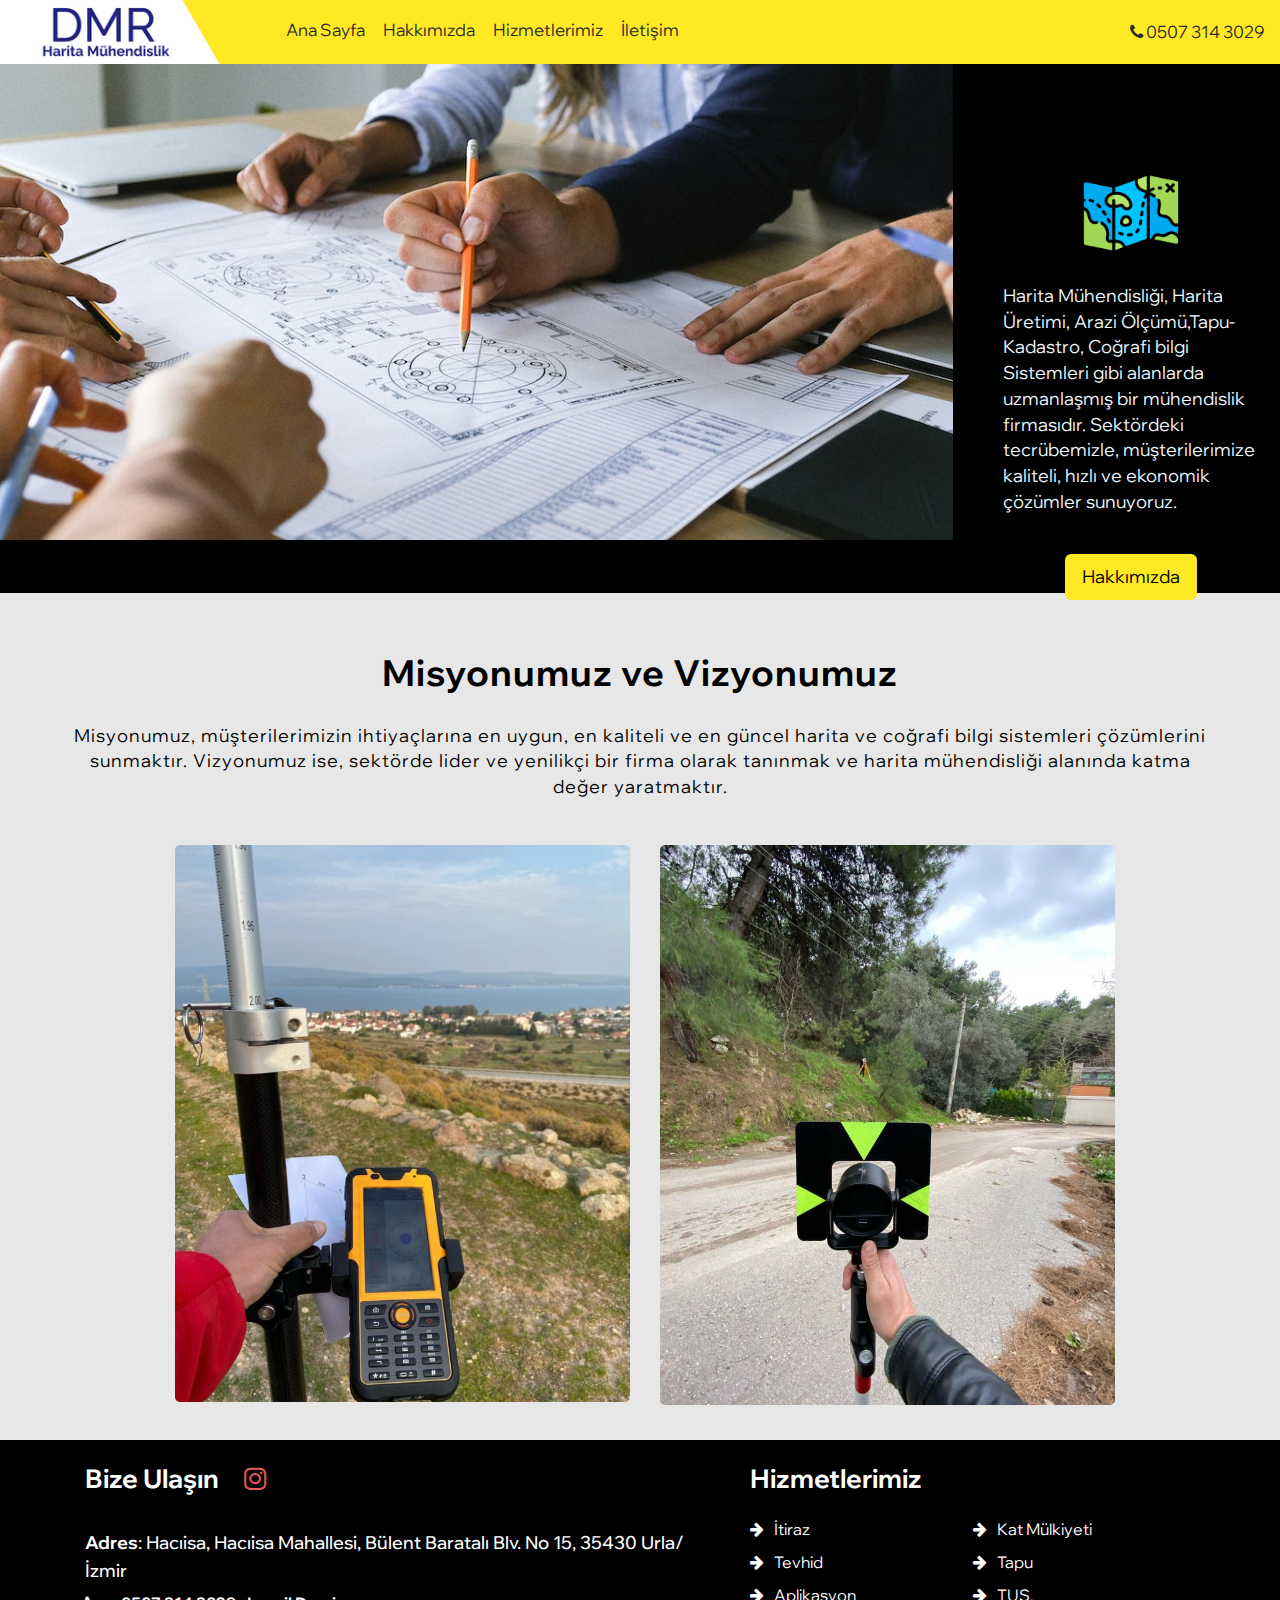
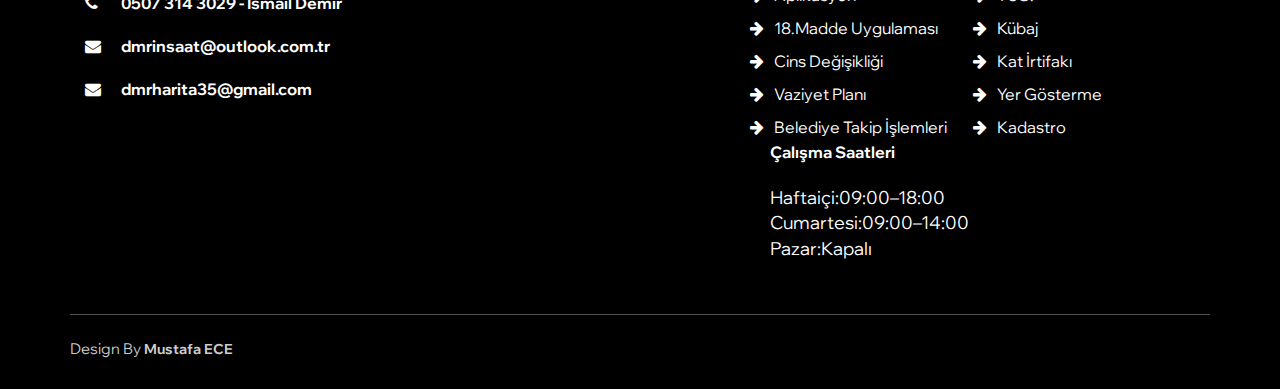
==== commit d6a75c43: "change_photos" ====
--- a/index.html
+++ b/index.html
@@ -40,7 +40,8 @@
 								<span class="icon-bar"></span>
 							</button>
 							<div class="container-fluid">
-								<a class="navbar-brand"><img src="img/logo.png" style="height: 50px;"></a>
+								<a class="navbar-brand" href="index.html"><img src="img/logo.png"
+										style="height: 50px;"></a>
 							</div>
 						</div>
 						<!-- nav links forms -->
@@ -55,7 +56,7 @@
 								<li class="dropdown">
 									<a href="iletisim.html" class=" m_tag ">İletişim </a>
 								</li>
-								
+
 							</ul>
 							<ul class="nav navbar-nav navbar-right">
 								<li id="ph" class="m_tag  "><i class="fa fa-phone"></i> 0507 314 3029</li>
@@ -98,9 +99,17 @@
 										harita ve coğrafi bilgi sistemleri çözümlerini sunmaktır. Vizyonumuz ise,
 										sektörde lider ve yenilikçi bir firma olarak tanınmak ve harita mühendisliği
 										alanında katma değer yaratmaktır.</p>
-									</div>
-									<img src="img/mision.jpg" class="img-responsive" style="max-width: 800px; margin: auto; ">
-
+								</div>
+								<div class="row" style="max-width: 970px;margin: auto;">
+									<div class="col-sm-6 text-center" > 
+										<img src="img/olcum.png" class="img-responsive"
+											style="max-width: auto; max-height: 560px; margin: 5px; border-radius: 5px; ">
+									</div>
+									<div class="col-sm-6 text-center"> 
+										<img src="img/olcum2.png" class="img-responsive"
+											style="max-width: auto; max-height: 560px; margin: 5px; border-radius: 5px;">
+									</div>
+								</div>
 							</div>
 						</div>
 					</div>
@@ -112,7 +121,9 @@
 								<div class="footer_main clearfix">
 									<div class="col-sm-7">
 										<div class="footer_1 clearfix">
-											<h3>Bize Ulaşın &nbsp; &nbsp; <a href="https://www.instagram.com/dmrharita/"><i  id="ins" class="fa fa-instagram" ></i></a></h3>
+											<h3>Bize Ulaşın &nbsp; &nbsp; <a
+													href="https://www.instagram.com/dmrharita/"><i id="ins"
+														class="fa fa-instagram"></i></a></h3>
 											<h5>
 												<p><strong>Adres</strong>: Hacıisa, Hacıisa Mahallesi, Bülent Baratalı
 													Blv. No 15, 35430 Urla/İzmir</p>
@@ -152,52 +163,62 @@
 												<div class="footer_2">
 													<ul>
 														<li class="col-sm-12 col-xs-6 space_left"><a
-															href="hizmetlerimiz.html"><i
+																href="hizmetlerimiz.html"><i
 																	class="fa fa-arrow-right"></i>İtiraz</a></li>
 														<li class="col-sm-12 col-xs-6 space_left"><a
-															href="hizmetlerimiz.html"><i
+																href="hizmetlerimiz.html"><i
 																	class="fa fa-arrow-right"></i>Tevhid</a></li>
 														<li class="col-sm-12 col-xs-6 space_left"><a
-															href="hizmetlerimiz.html"><i
+																href="hizmetlerimiz.html"><i
 																	class="fa fa-arrow-right"></i>Aplikasyon
 															</a></li>
 														<li class="col-sm-12 col-xs-6 space_left"><a
-															href="hizmetlerimiz.html"><i
+																href="hizmetlerimiz.html"><i
 																	class="fa fa-arrow-right"></i>18.Madde
 																Uygulaması</a></li>
-														<li class="col-sm-12 col-xs-6 space_left"><a href="hizmetlerimiz.html"><i
+														<li class="col-sm-12 col-xs-6 space_left"><a
+																href="hizmetlerimiz.html"><i
 																	class="fa fa-arrow-right"></i>Cins Değişikliği</a>
 														</li>
-														<li class="col-sm-12 col-xs-6 space_left"><a href="hizmetlerimiz.html"><i
+														<li class="col-sm-12 col-xs-6 space_left"><a
+																href="hizmetlerimiz.html"><i
 																	class="fa fa-arrow-right"></i>Vaziyet Planı</a></li>
-														<li class="col-sm-12 col-xs-6 space_left"><a href="hizmetlerimiz.html"><i
+														<li class="col-sm-12 col-xs-6 space_left"><a
+																href="hizmetlerimiz.html"><i
 																	class="fa fa-arrow-right"></i>Belediye Takip
 																İşlemleri</a>
 														</li>
 													</ul>
-													
+
 												</div>
 											</div>
 											<div class="col-sm-6 space_all">
 												<div class="footer_2 clearfix">
 													<ul>
-														<li class="col-sm-12 col-xs-6 space_left"><a href="hizmetlerimiz.html"><i
+														<li class="col-sm-12 col-xs-6 space_left"><a
+																href="hizmetlerimiz.html"><i
 																	class="fa fa-arrow-right"></i>Kat
 																Mülkiyeti</a></li>
-														<li class="col-sm-12 col-xs-6 space_left"><a href="hizmetlerimiz.html"><i
+														<li class="col-sm-12 col-xs-6 space_left"><a
+																href="hizmetlerimiz.html"><i
 																	class="fa fa-arrow-right"></i>Tapu</a>
 														</li>
-														<li class="col-sm-12 col-xs-6 space_left"><a href="hizmetlerimiz.html"><i
+														<li class="col-sm-12 col-xs-6 space_left"><a
+																href="hizmetlerimiz.html"><i
 																	class="fa fa-arrow-right"></i>TUS.</a></li>
-														<li class="col-sm-12 col-xs-6 space_left"><a href="hizmetlerimiz.html"><i
+														<li class="col-sm-12 col-xs-6 space_left"><a
+																href="hizmetlerimiz.html"><i
 																	class="fa fa-arrow-right"></i>Kübaj</a>
 														</li>
-														<li class="col-sm-12 col-xs-6 space_left"><a href="hizmetlerimiz.html"><i
+														<li class="col-sm-12 col-xs-6 space_left"><a
+																href="hizmetlerimiz.html"><i
 																	class="fa fa-arrow-right"></i>Kat İrtifakı</a></li>
-														<li class="col-sm-12 col-xs-6 space_left"><a href="hizmetlerimiz.html"><i
+														<li class="col-sm-12 col-xs-6 space_left"><a
+																href="hizmetlerimiz.html"><i
 																	class="fa fa-arrow-right"></i>Yer Gösterme</a>
 														</li>
-														<li class="col-sm-12 col-xs-6 space_left"><a href="hizmetlerimiz.html"><i
+														<li class="col-sm-12 col-xs-6 space_left"><a
+																href="hizmetlerimiz.html"><i
 																	class="fa fa-arrow-right"></i>Kadastro</a>
 														</li>
 													</ul>
@@ -206,7 +227,7 @@
 										</div>
 										<div class="calis">
 											<h4>Çalışma Saatleri</h4> <br>
-											<p> 
+											<p>
 												Haftaiçi:09:00–18:00 <br>
 												Cumartesi:09:00–14:00 <br>
 												Pazar:Kapalı</p>
@@ -216,7 +237,7 @@
 
 									</div>
 								</div>
-								
+
 							</div>
 							<div class="col-sm-12">
 								<div class="col-sm-6 space_all">
